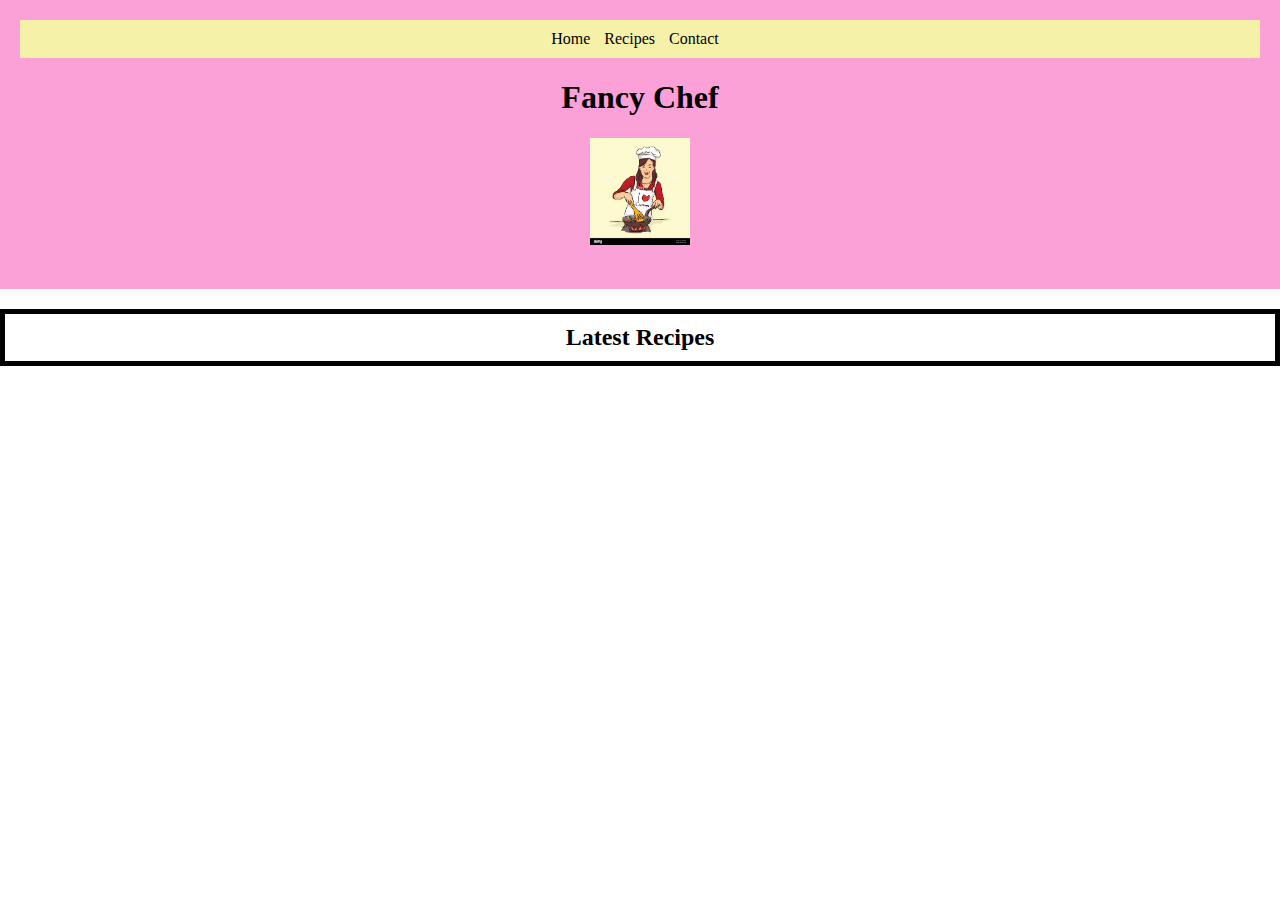
==== index.html @ b161adb4 "recipe blog" ====
<!DOCTYPE html>
<html lang="en">
  <head>
    <meta charset="UTF-8">
    <meta name="viewport" content="width=device-width, initial-scale=1.0">
    <meta http-equiv="X-UA-Compatible" content="ie=edge">
    <title>Fancy Chef</title>
    <link rel="stylesheet" href="style.css">
  </head>
  <body>
      <header>
        <div class="navbar">
            <span class="nav-item">Home</span>
            <span class="nav-item">Recipes</span>
            <span class="nav-item">Contact</span>
          </div>
          <h1>Fancy Chef</h1>
        <div class="logo">
            <img src="cheflogo.png" alt="Logo">
        </div>
      </header>
      <div>
          <h2 class="new-recipes"><strong>Latest Recipes</strong></h2>
      </div>
      </main>

  </body>
</html>
---- style.css ----
.navbar {
    background-color: #f5f1a9;
    padding: 10px;
  }
  
  .nav-item {
    display: inline-block;
    margin-right: 10px;
    color: rgb(0, 0, 0);
  }
  body {
    font-family: 'Times New Roman', Times, serif, sans-serif;
    margin: 0;
    padding: 0;
}

header {
    background-color: #fba1d7;
    padding: 20px;
    text-align: center;
}


.logo {
    text-align: center;
    margin: 20px 0;
}
.logo img {
    max-width: 100px;
    height: auto;
}

.new-recipes {
    text-align: center;
    border: 5px solid #000;
    padding: 10px;
}
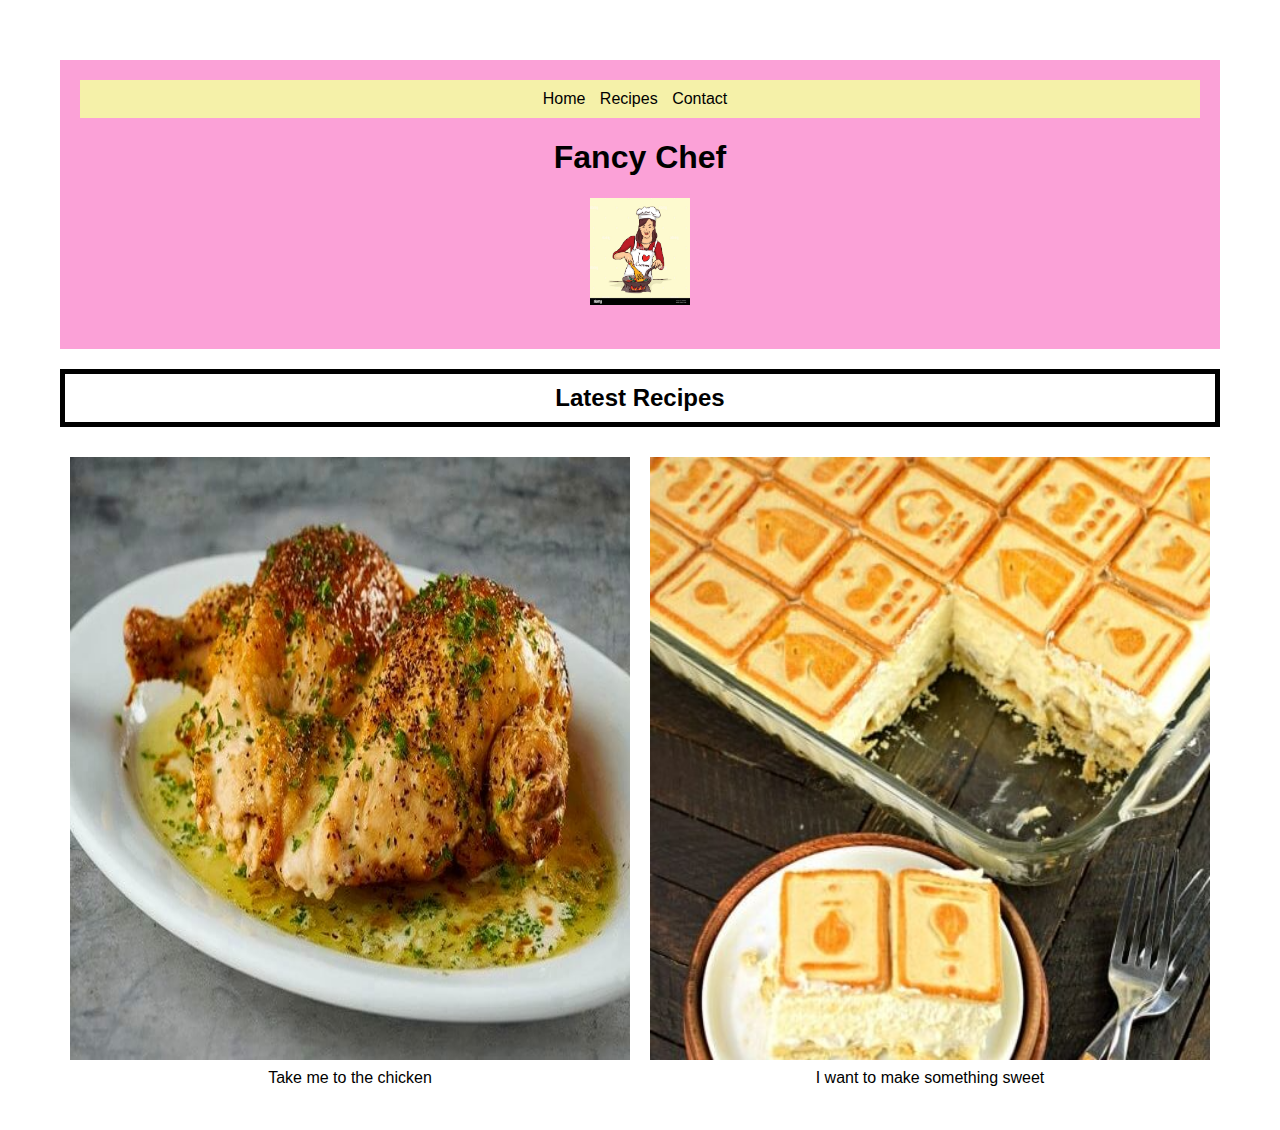
==== commit a5a886cb: "recipe updates" ====
--- a/index.html
+++ b/index.html
@@ -7,22 +7,34 @@
     <title>Fancy Chef</title>
     <link rel="stylesheet" href="style.css">
   </head>
+  <header>
+    <div class="navbar">
+        <span class="nav-item">Home</span>
+        <span class="nav-item">Recipes</span>
+        <span class="nav-item">Contact</span>
+      </div>
+      <h1>Fancy Chef</h1>
+    <div class="logo">
+        <img src="cheflogo.png" alt="Logo">
+    </div>
+  </header>
   <body>
-      <header>
-        <div class="navbar">
-            <span class="nav-item">Home</span>
-            <span class="nav-item">Recipes</span>
-            <span class="nav-item">Contact</span>
-          </div>
-          <h1>Fancy Chef</h1>
-        <div class="logo">
-            <img src="cheflogo.png" alt="Logo">
-        </div>
-      </header>
       <div>
           <h2 class="new-recipes"><strong>Latest Recipes</strong></h2>
       </div>
-      </main>
-
+        <div class="container">
+          <div class="recipes">
+            <a href="chicken.html">
+              <img src="ruthchick.png" alt="Ruth's Chicken">
+            </a>
+            <p>Take me to the chicken</p>
+          </div>
+          <div class="recipes">
+            <a href="pudding.html">
+              <img src="bananpudd.png" alt="Nana Pudding">
+            </a>
+            <p>I want to make something sweet</p>
+          </div>
+        </div>
   </body>
 </html>--- a/style.css
+++ b/style.css
@@ -9,9 +9,11 @@
     color: rgb(0, 0, 0);
   }
   body {
-    font-family: 'Times New Roman', Times, serif, sans-serif;
-    margin: 0;
-    padding: 0;
+    font-family: Arial, Helvetica, sans-serif;
+    margin: 30px;
+    padding: 30px;
+    color: #2424242;
+    background: #fff;
 }
 
 header {
@@ -34,4 +36,24 @@
     text-align: center;
     border: 5px solid #000;
     padding: 10px;
-}+}
+.container {
+    display: flex;
+    flex-wrap: wrap;
+}
+
+.recipes {
+    width: 50%;
+    padding: 10px;
+    box-sizing: border-box;
+}
+
+.recipes img {
+    width: 100%;
+    height: 100%;
+}
+
+.recipes p {
+    margin-top: 5px;
+    text-align: center;
+}
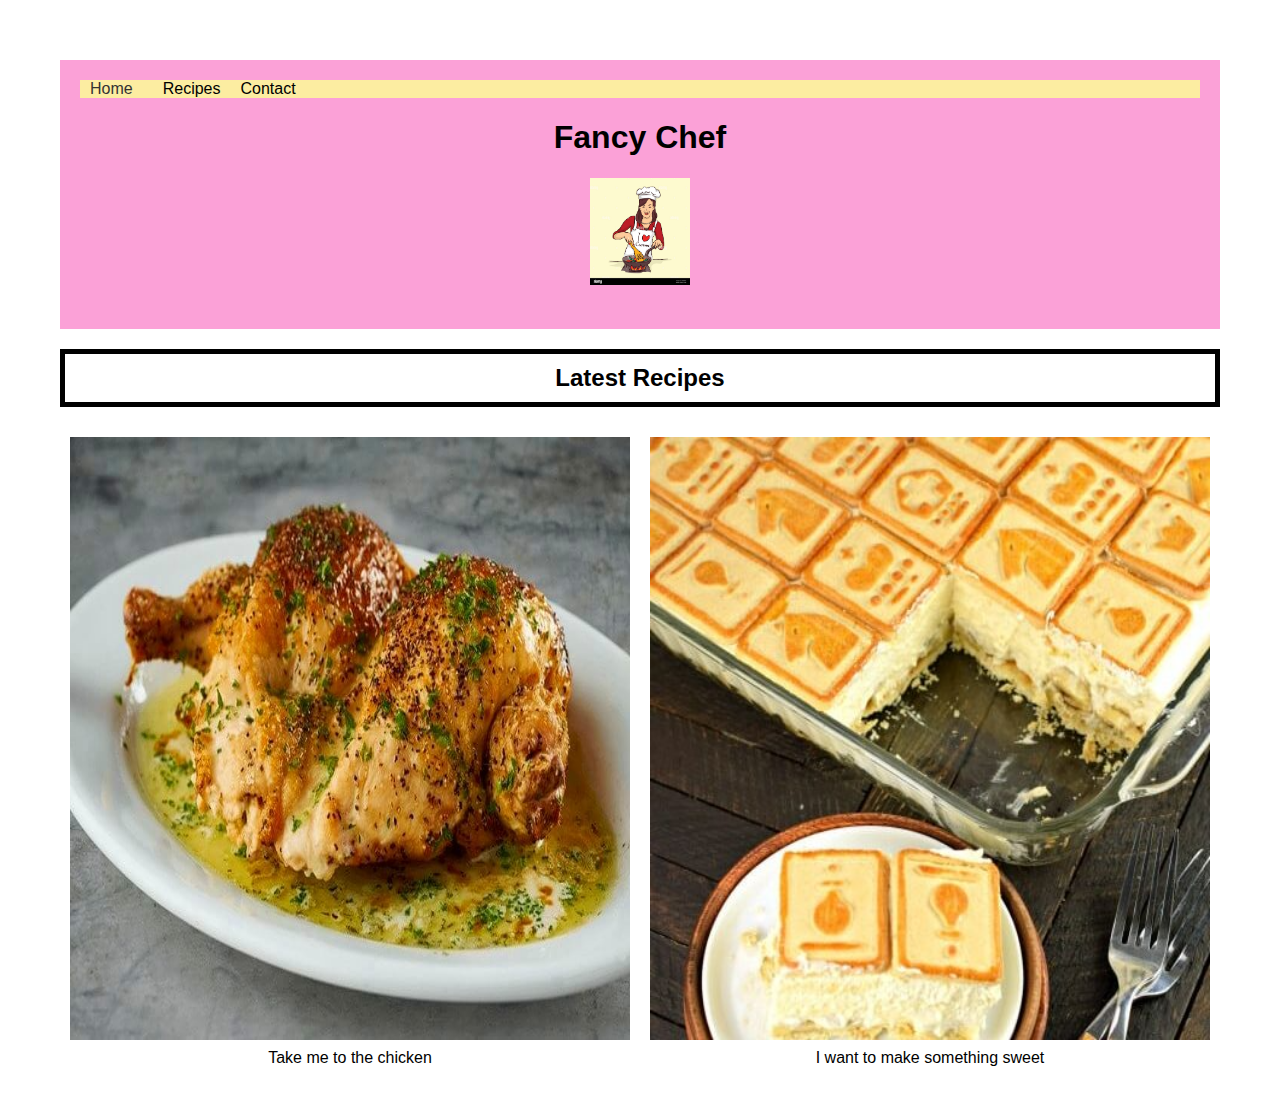
==== commit 6d10d43e: "final" ====
--- a/index.html
+++ b/index.html
@@ -7,12 +7,15 @@
     <title>Fancy Chef</title>
     <link rel="stylesheet" href="style.css">
   </head>
+
   <header>
-    <div class="navbar">
-        <span class="nav-item">Home</span>
-        <span class="nav-item">Recipes</span>
-        <span class="nav-item">Contact</span>
-      </div>
+    <nav>
+        <ul>
+            <li><a href="index.html">Home</a></li>
+            <li>Recipes</li>
+            <li>Contact</li>
+        </ul>
+    </nav>
       <h1>Fancy Chef</h1>
     <div class="logo">
         <img src="cheflogo.png" alt="Logo">
--- a/style.css
+++ b/style.css
@@ -1,13 +1,29 @@
-.navbar {
-    background-color: #f5f1a9;
+nav {
+    background-color: rgb(252, 237, 161);
+}
+
+nav ul {
+    list-style-type: none;
+    margin: 0;
+    padding: 0;
+    display: flex;
+}
+
+nav li {
+    margin-right: 20px;
+}
+
+nav li a {
+    text-decoration: none;
+    color: #333;
     padding: 10px;
-  }
-  
-  .nav-item {
-    display: inline-block;
-    margin-right: 10px;
-    color: rgb(0, 0, 0);
-  }
+}
+
+nav li a:hover {
+    background-color: #333;
+    color: #fff;
+}
+
   body {
     font-family: Arial, Helvetica, sans-serif;
     margin: 30px;
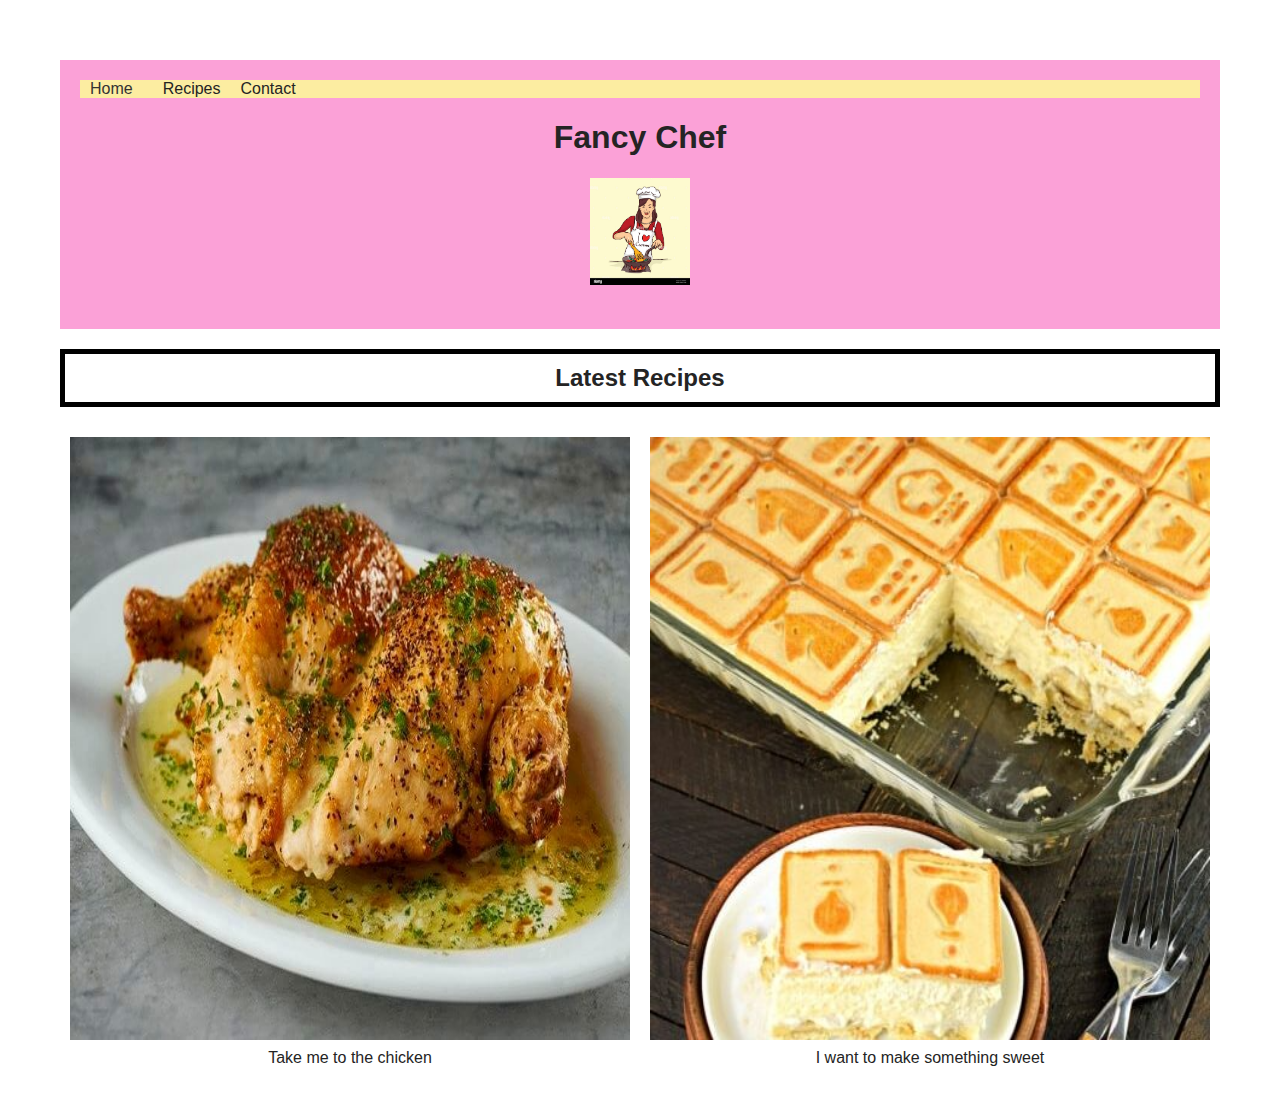
==== commit 0116c7db: "validate" ====
--- a/index.html
+++ b/index.html
@@ -7,21 +7,20 @@
     <title>Fancy Chef</title>
     <link rel="stylesheet" href="style.css">
   </head>
-
-  <header>
-    <nav>
-        <ul>
-            <li><a href="index.html">Home</a></li>
-            <li>Recipes</li>
-            <li>Contact</li>
-        </ul>
-    </nav>
-      <h1>Fancy Chef</h1>
-    <div class="logo">
-        <img src="cheflogo.png" alt="Logo">
-    </div>
-  </header>
   <body>
+    <header>
+        <nav>
+            <ul>
+                <li><a href="index.html">Home</a></li>
+                <li>Recipes</li>
+                <li>Contact</li>
+            </ul>
+        </nav>
+          <h1>Fancy Chef</h1>
+        <div class="logo">
+            <img src="cheflogo.png" alt="Logo">
+        </div>
+      </header>
       <div>
           <h2 class="new-recipes"><strong>Latest Recipes</strong></h2>
       </div>
--- a/style.css
+++ b/style.css
@@ -28,7 +28,7 @@
     font-family: Arial, Helvetica, sans-serif;
     margin: 30px;
     padding: 30px;
-    color: #2424242;
+    color: #242424;
     background: #fff;
 }
 
